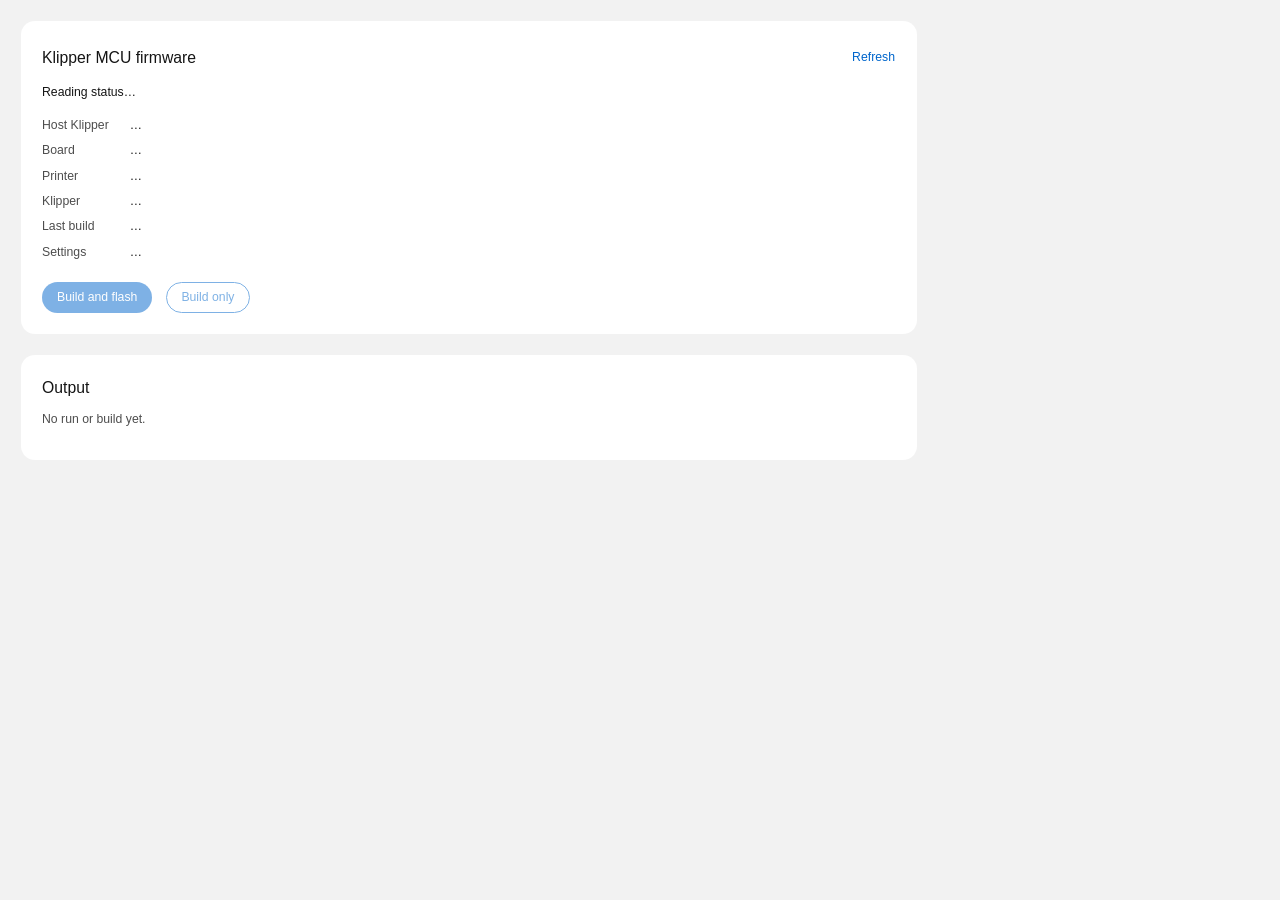
==== cockpit/index.html @ 965c38e3 "Add the Cockpit page cockpit/ is plain HTML, CSS and JS, linked into ~/.local/share/cockpit. It runs" ====
<!DOCTYPE html>
<html lang="en">
<head>
    <title>Klipper MCU</title>
    <meta charset="utf-8">
    <meta name="viewport" content="width=device-width, initial-scale=1.0">
    <link href="mcu.css" rel="stylesheet">
    <script src="../base1/cockpit.js"></script>
</head>
<body>
<main class="page">
    <div id="setup-error" class="alert danger" hidden></div>
    <div id="page-error" class="alert danger" hidden></div>

    <div id="running" class="alert warning" hidden>
        <strong>A flash run is in progress.</strong>
        Until it has finished, do not switch the printer off, restart Klipper,
        or update or restart Moonraker. Closing this page does not stop the run.
    </div>

    <section class="card">
        <header class="card-head">
            <h1>Klipper MCU firmware</h1>
            <button id="refresh" class="link" type="button">Refresh</button>
        </header>
        <p id="summary" class="summary">Reading status…</p>
        <div id="status-error" class="alert danger" hidden></div>
        <dl class="facts">
            <dt>Host Klipper</dt><dd id="host">…</dd>
            <dt>Board</dt><dd id="board">…</dd>
            <dt>Printer</dt><dd id="device">…</dd>
            <dt>Klipper</dt><dd id="klipper">…</dd>
            <dt>Last build</dt><dd id="build">…</dd>
            <dt>Settings</dt><dd id="settings">…</dd>
        </dl>
        <div class="actions">
            <button id="flash" class="primary" type="button" disabled>Build and flash</button>
            <button id="build-only" class="secondary" type="button" disabled>Build only</button>
            <span id="action-note" class="note"></span>
        </div>
        <div id="confirm" class="confirm" hidden>
            <p id="confirm-text"></p>
            <div class="actions">
                <button id="confirm-flash" class="danger" type="button">Flash now</button>
                <button id="confirm-cancel" class="secondary" type="button">Cancel</button>
            </div>
        </div>
    </section>

    <section class="card">
        <header class="card-head">
            <h2 id="output-title">Output</h2>
            <span id="output-state" class="badge" hidden></span>
        </header>
        <p id="output-summary" class="note">No run or build yet.</p>
        <pre id="log" class="log" hidden></pre>
    </section>
</main>
<script src="mcu.js"></script>
</body>
</html>
---- cockpit/mcu.css ----
/* Cockpit's own pages bundle PatternFly; this page only borrows its fonts
 * and approximates its colours. pf-v6-theme-dark is set by mcu.js. */

@font-face {
    font-family: RedHatText;
    src: url(../../static/fonts/RedHatText-Regular.woff2) format("woff2");
    font-weight: 400;
    font-display: fallback;
}

@font-face {
    font-family: RedHatText;
    src: url(../../static/fonts/RedHatText-Medium.woff2) format("woff2");
    font-weight: 500;
    font-display: fallback;
}

@font-face {
    font-family: RedHatText;
    src: url(../../static/fonts/RedHatText-Bold.woff2) format("woff2");
    font-weight: 700;
    font-display: fallback;
}

@font-face {
    font-family: RedHatMono;
    src: url(../../static/fonts/RedHatMono-Regular.woff2) format("woff2");
    font-weight: 400;
    font-display: fallback;
}

:root {
    color-scheme: light;
    --bg: #f2f2f2;
    --card: #ffffff;
    --text: #151515;
    --muted: #4d4d4d;
    --border: #c7c7c7;
    --log-bg: #f8f8f8;
    --primary: #0066cc;
    --primary-hover: #004d99;
    --on-primary: #ffffff;
    --danger: #b1380b;
    --danger-hover: #731f00;
    --on-danger: #ffffff;
    --ok-bg: #e9f7df;
    --ok-text: #204d00;
    --ok-line: #3d7317;
    --warn-bg: #fff4cc;
    --warn-text: #73480b;
    --warn-line: #dca614;
    --err-bg: #fbeae5;
    --err-text: #731f00;
    --err-line: #b1380b;
    --info-bg: #e0f0ff;
    --info-text: #003366;
    --info-line: #4394e5;
}

:root.pf-v6-theme-dark {
    color-scheme: dark;
    --bg: #151515;
    --card: #292929;
    --text: #ffffff;
    --muted: #c7c7c7;
    --border: #707070;
    --log-bg: #1f1f1f;
    --primary: #92c5f9;
    --primary-hover: #b9dafc;
    --on-primary: #151515;
    --danger: #f89b78;
    --danger-hover: #fbbea8;
    --on-danger: #151515;
    --ok-bg: #204d00;
    --ok-text: #d1f0ba;
    --ok-line: #87bb62;
    --warn-bg: #4d3800;
    --warn-text: #ffe072;
    --warn-line: #ffcc17;
    --err-bg: #4d1300;
    --err-text: #fbbea8;
    --err-line: #f0561d;
    --info-bg: #002952;
    --info-text: #b9dafc;
    --info-line: #4394e5;
}

html, body {
    margin: 0;
    background: var(--bg);
    color: var(--text);
    font-family: RedHatText, "Red Hat Text", "Helvetica Neue", Arial, sans-serif;
    font-size: 0.875rem;
    line-height: 1.5;
}

.page {
    max-width: 64rem;
    padding: 1.5rem;
    display: flex;
    flex-direction: column;
    gap: 1.5rem;
}

.card {
    background: var(--card);
    border-radius: 1rem;
    padding: 1.5rem;
}

.card-head {
    display: flex;
    align-items: center;
    justify-content: space-between;
    gap: 1rem;
    flex-wrap: wrap;
}

h1, h2 {
    margin: 0;
    font-size: 1.125rem;
    font-weight: 500;
}

.summary {
    margin: 0.75rem 0 1rem;
    font-weight: 500;
}

.summary.ok { color: var(--ok-line); }
.summary.warn { color: var(--warn-text); }

.facts {
    display: grid;
    grid-template-columns: max-content 1fr;
    gap: 0.5rem 1.5rem;
    margin: 0 0 1.5rem;
}

.facts dt {
    color: var(--muted);
}

.facts dd {
    margin: 0;
    overflow-wrap: anywhere;
}

@media (max-width: 30rem) {
    .facts { grid-template-columns: 1fr; gap: 0; }
    .facts dd { margin-bottom: 0.5rem; }
}

.actions {
    display: flex;
    align-items: center;
    gap: 0.5rem 1rem;
    flex-wrap: wrap;
}

.note {
    color: var(--muted);
}

button {
    font: inherit;
    border-radius: 999px;
    padding: 0.375rem 1rem;
    border: 1px solid transparent;
    cursor: pointer;
}

button:disabled {
    cursor: not-allowed;
    opacity: 0.5;
}

button.primary {
    background: var(--primary);
    color: var(--on-primary);
}

button.primary:hover:enabled { background: var(--primary-hover); }

button.danger {
    background: var(--danger);
    color: var(--on-danger);
}

button.danger:hover:enabled { background: var(--danger-hover); }

button.secondary {
    background: transparent;
    color: var(--primary);
    border-color: var(--primary);
}

button.link {
    background: transparent;
    color: var(--primary);
    padding: 0.375rem 0;
}

button:focus-visible {
    outline: 2px solid var(--primary);
    outline-offset: 2px;
}

.confirm {
    margin-top: 1rem;
    padding: 1rem;
    border-left: 3px solid var(--warn-line);
    background: var(--warn-bg);
    color: var(--warn-text);
}

.confirm p { margin: 0 0 1rem; }

.alert {
    padding: 0.75rem 1rem;
    border-left: 3px solid;
    border-radius: 0.25rem;
    white-space: pre-wrap;
}

.alert.danger { background: var(--err-bg); color: var(--err-text); border-color: var(--err-line); }
.alert.warning { background: var(--warn-bg); color: var(--warn-text); border-color: var(--warn-line); }
.card .alert { margin-bottom: 1rem; }

.badge {
    border-radius: 999px;
    padding: 0.125rem 0.75rem;
    font-weight: 500;
    font-size: 0.8125rem;
}

.badge.running { background: var(--info-bg); color: var(--info-text); }
.badge.ok { background: var(--ok-bg); color: var(--ok-text); }
.badge.failed { background: var(--err-bg); color: var(--err-text); }
.badge.unknown { background: var(--warn-bg); color: var(--warn-text); }

#output-summary { margin: 0.75rem 0; }
#output-summary.failed { color: var(--err-text); }

.log {
    margin: 0;
    max-height: 32rem;
    overflow: auto;
    padding: 0.75rem 1rem;
    background: var(--log-bg);
    border: 1px solid var(--border);
    border-radius: 0.5rem;
    font-family: RedHatMono, "Red Hat Mono", "Liberation Mono", monospace;
    font-size: 0.8125rem;
    line-height: 1.4;
    white-space: pre-wrap;
    overflow-wrap: anywhere;
}

.log .error { color: var(--err-text); font-weight: 700; }
.log .warning { color: var(--warn-text); }
.log .end { font-weight: 700; }
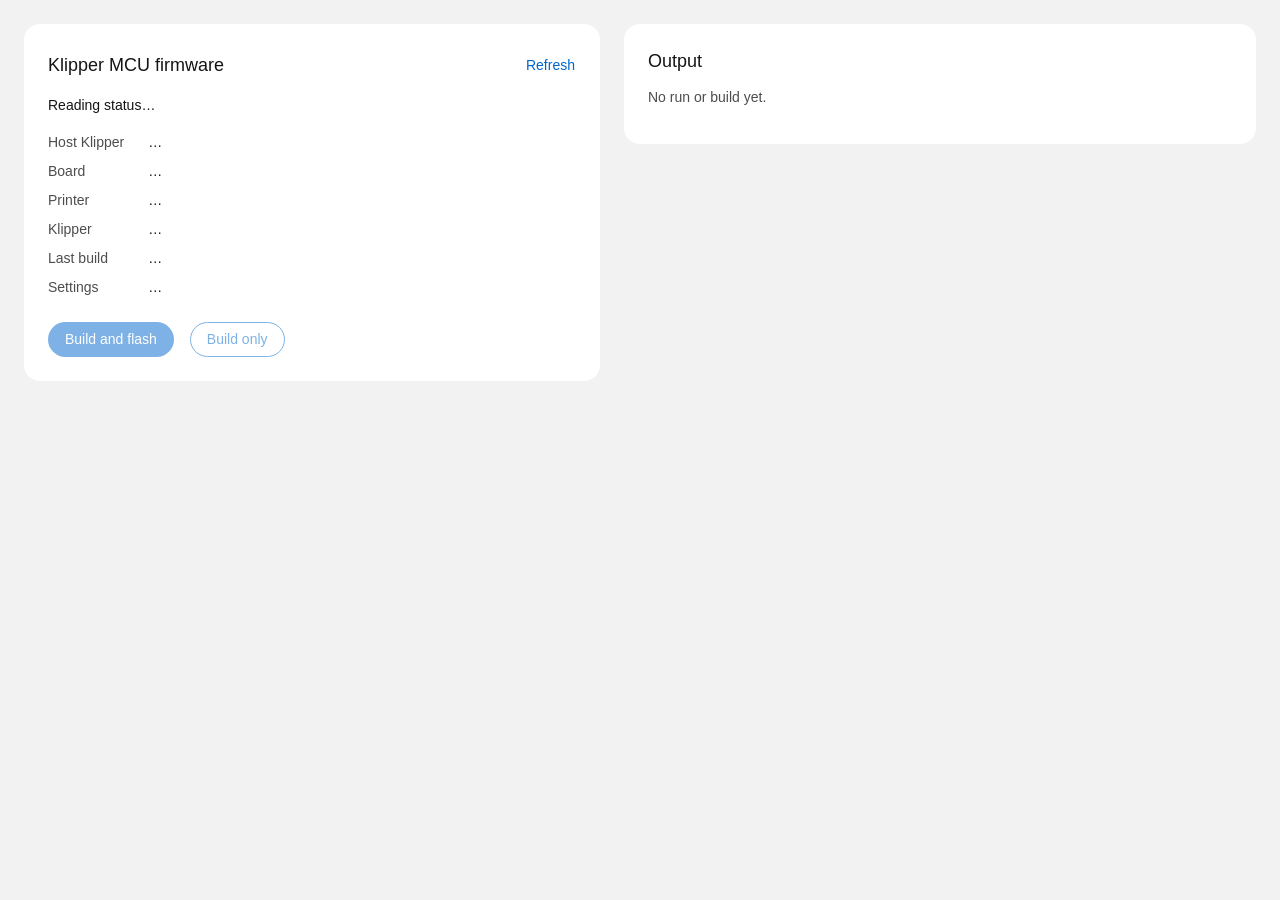
==== commit 41a2fcbb: "Page: side-by-side cards on wide windows; join wrapped flasher notes - From 75rem wide the status an" ====
--- a/cockpit/index.html
+++ b/cockpit/index.html
@@ -9,45 +9,47 @@
 </head>
 <body>
 <main class="page">
-    <div id="setup-error" class="alert danger" hidden></div>
-    <div id="page-error" class="alert danger" hidden></div>
+    <div class="side">
+        <div id="setup-error" class="alert danger" hidden></div>
+        <div id="page-error" class="alert danger" hidden></div>
 
-    <div id="running" class="alert warning" hidden>
-        <strong>A flash run is in progress.</strong>
-        Until it has finished, do not switch the printer off, restart Klipper,
-        or update or restart Moonraker. Closing this page does not stop the run.
+        <div id="running" class="alert warning" hidden>
+            <strong>A flash run is in progress.</strong>
+            Until it has finished, do not switch the printer off, restart Klipper,
+            or update or restart Moonraker. Closing this page does not stop the run.
+        </div>
+
+        <section class="card">
+            <header class="card-head">
+                <h1>Klipper MCU firmware</h1>
+                <button id="refresh" class="link" type="button">Refresh</button>
+            </header>
+            <p id="summary" class="summary">Reading status…</p>
+            <div id="status-error" class="alert danger" hidden></div>
+            <dl class="facts">
+                <dt>Host Klipper</dt><dd id="host">…</dd>
+                <dt>Board</dt><dd id="board">…</dd>
+                <dt>Printer</dt><dd id="device">…</dd>
+                <dt>Klipper</dt><dd id="klipper">…</dd>
+                <dt>Last build</dt><dd id="build">…</dd>
+                <dt>Settings</dt><dd id="settings">…</dd>
+            </dl>
+            <div class="actions">
+                <button id="flash" class="primary" type="button" disabled>Build and flash</button>
+                <button id="build-only" class="secondary" type="button" disabled>Build only</button>
+                <span id="action-note" class="note"></span>
+            </div>
+            <div id="confirm" class="confirm" hidden>
+                <p id="confirm-text"></p>
+                <div class="actions">
+                    <button id="confirm-flash" class="danger" type="button">Flash now</button>
+                    <button id="confirm-cancel" class="secondary" type="button">Cancel</button>
+                </div>
+            </div>
+        </section>
     </div>
 
-    <section class="card">
-        <header class="card-head">
-            <h1>Klipper MCU firmware</h1>
-            <button id="refresh" class="link" type="button">Refresh</button>
-        </header>
-        <p id="summary" class="summary">Reading status…</p>
-        <div id="status-error" class="alert danger" hidden></div>
-        <dl class="facts">
-            <dt>Host Klipper</dt><dd id="host">…</dd>
-            <dt>Board</dt><dd id="board">…</dd>
-            <dt>Printer</dt><dd id="device">…</dd>
-            <dt>Klipper</dt><dd id="klipper">…</dd>
-            <dt>Last build</dt><dd id="build">…</dd>
-            <dt>Settings</dt><dd id="settings">…</dd>
-        </dl>
-        <div class="actions">
-            <button id="flash" class="primary" type="button" disabled>Build and flash</button>
-            <button id="build-only" class="secondary" type="button" disabled>Build only</button>
-            <span id="action-note" class="note"></span>
-        </div>
-        <div id="confirm" class="confirm" hidden>
-            <p id="confirm-text"></p>
-            <div class="actions">
-                <button id="confirm-flash" class="danger" type="button">Flash now</button>
-                <button id="confirm-cancel" class="secondary" type="button">Cancel</button>
-            </div>
-        </div>
-    </section>
-
-    <section class="card">
+    <section class="card output">
         <header class="card-head">
             <h2 id="output-title">Output</h2>
             <span id="output-state" class="badge" hidden></span>
--- a/cockpit/mcu.css
+++ b/cockpit/mcu.css
@@ -85,24 +85,54 @@
     --info-line: #4394e5;
 }
 
-html, body {
-    margin: 0;
+html {
     background: var(--bg);
+}
+
+body {
+    margin: 0;
     color: var(--text);
     font-family: RedHatText, "Red Hat Text", "Helvetica Neue", Arial, sans-serif;
     font-size: 0.875rem;
     line-height: 1.5;
 }
 
+/* One column; side by side when there is room, with the output card no
+ * taller than the window, so the log scrolls rather than the page. */
+.page, .side {
+    display: flex;
+    flex-direction: column;
+    gap: 1.5rem;
+}
+
 .page {
     max-width: 64rem;
     padding: 1.5rem;
-    display: flex;
-    flex-direction: column;
-    gap: 1.5rem;
+}
+
+@media (min-width: 75rem) {
+    .page {
+        display: grid;
+        grid-template-columns: minmax(28rem, 36rem) minmax(0, 1fr);
+        align-items: start;
+        max-width: 140rem;
+    }
+
+    .output {
+        display: flex;
+        flex-direction: column;
+        max-height: calc(100vh - 3rem);
+    }
+
+    .output .log {
+        flex: 0 1 auto;
+        min-height: 0;
+        max-height: none;
+    }
 }
 
 .card {
+    box-sizing: border-box;
     background: var(--card);
     border-radius: 1rem;
     padding: 1.5rem;
@@ -220,10 +250,10 @@
     padding: 0.75rem 1rem;
     border-left: 3px solid;
     border-radius: 0.25rem;
-    white-space: pre-wrap;
-}
-
-.alert.danger { background: var(--err-bg); color: var(--err-text); border-color: var(--err-line); }
+}
+
+/* Error alerts hold command output, which may have line breaks. */
+.alert.danger { background: var(--err-bg); color: var(--err-text); border-color: var(--err-line); white-space: pre-wrap; }
 .alert.warning { background: var(--warn-bg); color: var(--warn-text); border-color: var(--warn-line); }
 .card .alert { margin-bottom: 1rem; }
 
@@ -244,7 +274,7 @@
 
 .log {
     margin: 0;
-    max-height: 32rem;
+    max-height: min(32rem, 60vh);
     overflow: auto;
     padding: 0.75rem 1rem;
     background: var(--log-bg);
